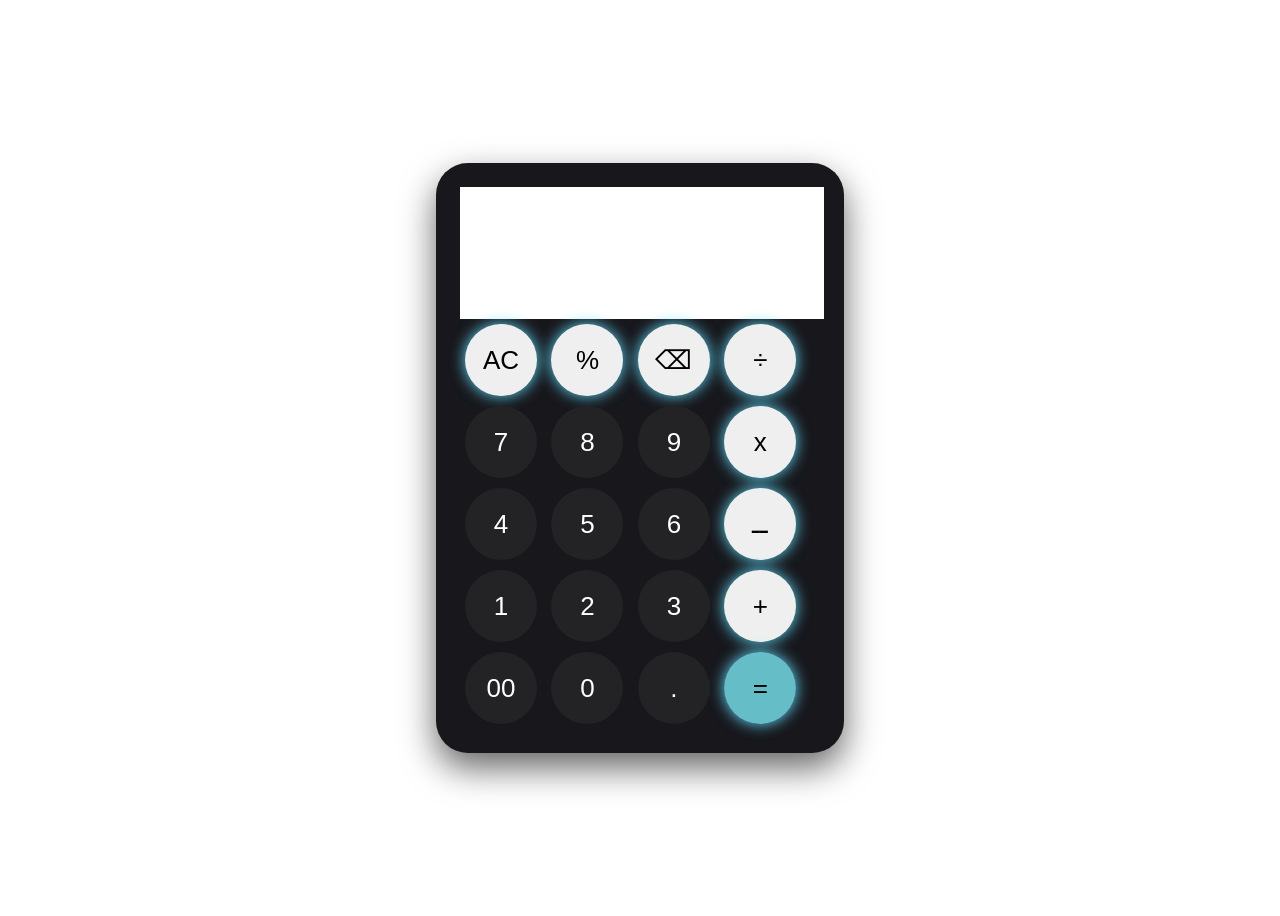
==== index.html @ 97338747 "t commit" ====
<!DOCTYPE html>
<html lang="en">

<head>
    <meta charset="UTF-8">
    <meta name="viewport" content="width=device-width, initial-scale=1.0">
    <title> phone calculator</title>
    <link rel="stylesheet" href="calc.css">
</head>

<body>
    <div id="main">
        <div id="calc">
            <form name="f" id="form">
                <input type="text" name="d" id="ipt">
                <br>
                <input type="button" class="act" value="AC" onclick="f.d.value=''">
                <input type="button" class="act" value="%" onclick="mod()">
                <input type="button" class="act" value="⌫" onclick="del()">
                <input type="button" class="act" value="÷" onclick="div()">
                <br>
                <input type="button" id="btn" value="7" onclick="f.d.value+=7">
                <input type="button" id="btn" value="8" onclick="f.d.value+=8">
                <input type="button" id="btn" value="9" onclick="f.d.value+=9">
                <input type="button" class="act" value="x" onclick="mul()">
                <br>
                <input type="button" id="btn" value="4" onclick="f.d.value+=4">
                <input type="button" id="btn" value="5" onclick="f.d.value+=5">
                <input type="button" id="btn" value="6" onclick="f.d.value+=6">
                <input type="button" class="act" value="ــ" onclick="sub()">
                <br>
                <input type="button" id="btn" value="1" onclick="f.d.value+=1">
                <input type="button" id="btn" value="2" onclick="f.d.value+=2">
                <input type="button" id="btn" value="3" onclick="f.d.value+=3">
                <input type="button" class="act" value="+" onclick="add()">
                <br>
                <input type="button" id="btn" value="00" onclick="f.d.value+='00'">
                <input type="button" id="btn" value="0" onclick="f.d.value+=0">
                <input type="button" id="btn" value="." onclick="dot()">
                <input type="button" class="act" value="=" onclick="f.d.value=eval(f.d.value)"
                    style="background-color: rgba(127, 244, 255, 0.752);">
            </form>
        </div>
    </div>
    <script src="./calc.js"></script>
</body>

</html>
---- calc.css ----
#main{
            color: #ffffff;
            font-family: 'Roboto', 'Segoe UI', Tahoma, Geneva, Verdana, sans-serif;
            display: flex;
            justify-content: center;
            align-items: center;
            height: 100vh;
            margin: 5px;
        }
        #calc {
            background-color: #17171c; /* الرمادي الغامق جداً لجسم التطبيق */
            width: 360px;
            padding: 24px;
            border-radius: 32px;
            box-shadow: 0 15px 35px rgba(0, 0, 0, 0.6);
            display: flex;
            flex-direction: column;
        }
        #btn {
            border: none;
            outline: none;
            margin: 5px;
            height: 72px;
            width: 72px;
            border-radius: 50%; /* لجعل الزر دائرياً تماماً */
            font-size: 26px;
            font-weight: 400;
            cursor: pointer;
            transition: background-color 0.1s ease, transform 0.05s ease;
            justify-content: center;
            align-items: center;
            user-select: none;
            background-color: #232325; /* رمادي كلاسيكي للأرقام */
            color: #ffffff;
        }
        .act{
            border: none;
            outline: none;
            height: 72px;
            width: 72px;
            box-shadow: 0px 0px 15px rgb(100, 222, 255);
            background-color: rgba(125, 205, 255, 0.441)rgba(130, 207, 255, 0.356);
            border-radius: 50%;
            margin: 5px;
            font-size: 26px;
            font-weight: 400;
        } 
        #btn:active {
            transform: scale(0.95);
            opacity: 0.85;
        }
        .act:active{
            transform: scale(0.95);
            opacity: 0.85;
        }

        #ipt {
            border: none;
            width: 100%;
            height: 130px;
            font-size: 80px;
        }
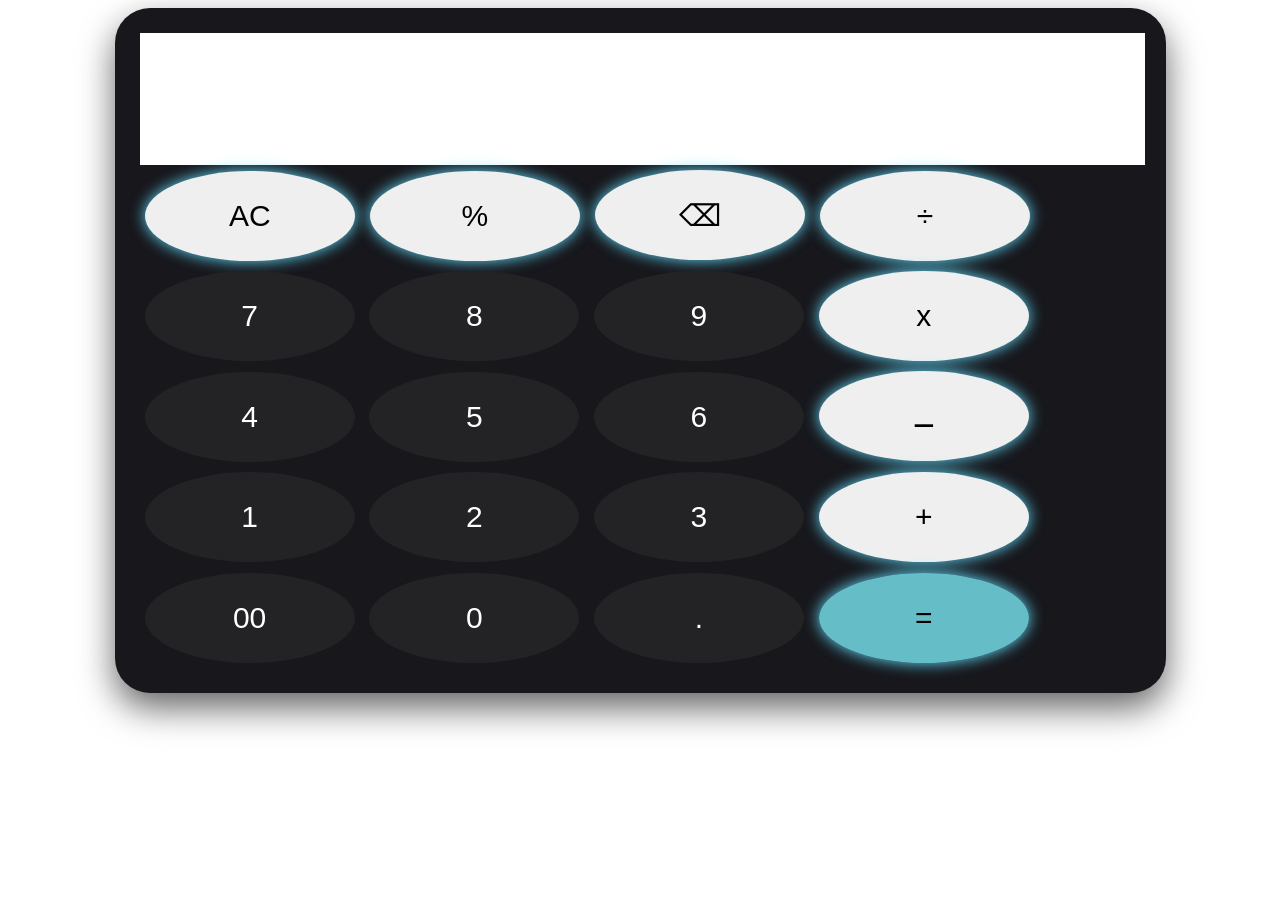
==== commit f33968ea: "tt" ====
--- a/index.html
+++ b/index.html
@@ -5,7 +5,7 @@
     <meta charset="UTF-8">
     <meta name="viewport" content="width=device-width, initial-scale=1.0">
     <title> phone calculator</title>
-    <link rel="stylesheet" href="calc.css">
+
 </head>
 
 <body>
@@ -14,35 +14,175 @@
             <form name="f" id="form">
                 <input type="text" name="d" id="ipt">
                 <br>
-                <input type="button" class="act" value="AC" onclick="f.d.value=''">
-                <input type="button" class="act" value="%" onclick="mod()">
-                <input type="button" class="act" value="⌫" onclick="del()">
-                <input type="button" class="act" value="÷" onclick="div()">
-                <br>
-                <input type="button" id="btn" value="7" onclick="f.d.value+=7">
-                <input type="button" id="btn" value="8" onclick="f.d.value+=8">
-                <input type="button" id="btn" value="9" onclick="f.d.value+=9">
-                <input type="button" class="act" value="x" onclick="mul()">
-                <br>
-                <input type="button" id="btn" value="4" onclick="f.d.value+=4">
-                <input type="button" id="btn" value="5" onclick="f.d.value+=5">
-                <input type="button" id="btn" value="6" onclick="f.d.value+=6">
-                <input type="button" class="act" value="ــ" onclick="sub()">
-                <br>
-                <input type="button" id="btn" value="1" onclick="f.d.value+=1">
-                <input type="button" id="btn" value="2" onclick="f.d.value+=2">
-                <input type="button" id="btn" value="3" onclick="f.d.value+=3">
-                <input type="button" class="act" value="+" onclick="add()">
-                <br>
-                <input type="button" id="btn" value="00" onclick="f.d.value+='00'">
-                <input type="button" id="btn" value="0" onclick="f.d.value+=0">
-                <input type="button" id="btn" value="." onclick="dot()">
-                <input type="button" class="act" value="=" onclick="f.d.value=eval(f.d.value)"
+                    <input type="button" class="act" value="AC" onclick="f.d.value=''">
+                    <input type="button" class="act" value="%" onclick="mod()">
+                    <input type="button" class="act" value="⌫" onclick="del()">
+                    <input type="button" class="act" value="÷" onclick="div()">
+                    <br>
+                    <input type="button" id="btn" value="7" onclick="f.d.value+=7">
+                    <input type="button" id="btn" value="8" onclick="f.d.value+=8">
+                    <input type="button" id="btn" value="9" onclick="f.d.value+=9">
+                    <input type="button" class="act" value="x" onclick="mul()">
+                    <br>
+                    <input type="button" id="btn" value="4" onclick="f.d.value+=4">
+                    <input type="button" id="btn" value="5" onclick="f.d.value+=5">
+                    <input type="button" id="btn" value="6" onclick="f.d.value+=6">
+                    <input type="button" class="act" value="ــ" onclick="sub()">
+                    <br>
+                    <input type="button" id="btn" value="1" onclick="f.d.value+=1">
+                    <input type="button" id="btn" value="2" onclick="f.d.value+=2">
+                    <input type="button" id="btn" value="3" onclick="f.d.value+=3">
+                    <input type="button" class="act" value="+" onclick="add()">
+                    <br>
+                    <input type="button" id="btn" value="00" onclick="f.d.value+='00'">
+                    <input type="button" id="btn" value="0" onclick="f.d.value+=0">
+                    <input type="button" id="btn" value="." onclick="dot()">
+                    <input type="button" class="act" value="=" onclick="f.d.value=eval(f.d.value)"
                     style="background-color: rgba(127, 244, 255, 0.752);">
-            </form>
+                </form>
         </div>
     </div>
-    <script src="./calc.js"></script>
+    <style>
+        #main {
+        width: 100%;
+            color: #ffffff;
+            font-family: 'Roboto', 'Segoe UI', Tahoma, Geneva, Verdana, sans-serif;
+            display: flex;
+            justify-content: center;
+            align-items: center;
+        }
+
+        #calc {
+            background-color: #17171c;
+            padding: 25px;
+            border-radius: 35px;
+            box-shadow: 0 15px 35px rgba(0, 0, 0, 0.6);
+            display: flex;
+            flex-direction: column;
+        }
+
+        #btn {
+            border: none;
+            outline: none;
+            margin: 5px;
+            height: 10vh;
+            width: 21%;
+            border-radius: 50%;
+            font-size: 30px;
+            font-weight: 400;
+            cursor: pointer;
+            transition: background-color 0.1s ease, transform 0.05s ease;
+            justify-content: center;
+            align-items: center;
+            user-select: none;
+            background-color: #232325;
+            color: #ffffff;
+        }
+
+        .act {
+            border: none;
+            outline: none;
+            height: 10vh;
+            width: 21%;
+            box-shadow: 0px 0px 15px rgb(100, 222, 255);
+            background-color: rgba(125, 205, 255, 0.441)rgba(130, 207, 255, 0.356);
+            border-radius: 50%;
+            margin: 5.2px;
+            font-size: 30px;
+            font-weight: 400;
+        }
+
+        #btn:active {
+            transform: scale(0.95);
+            opacity: 0.85;
+        }
+
+        .act:active {
+            transform: scale(0.95);
+            opacity: 0.85;
+        }
+
+        #ipt {
+            border: none;
+            width: 100%;
+            height: 130px;
+            font-size: 80px;
+        }
+    </style>
+    <script>
+        function add() {
+            let act = 0, b = 0
+            act = f.d.value
+            b = act.charAt(act.length - 1)
+            if (b == '+' || b == '-' || b == '/' || b == '*' || b == '%' || b == '.') {
+                f.d.value = act.substring(0, act.length - 1)
+                f.d.value += '+'
+            } else {
+                f.d.value += '+'
+            }
+        }
+        function dot() {
+            let act = 0, b = 0
+            act = f.d.value
+            b = act.charAt(act.length - 1)
+            if (b == '+' || b == '-' || b == '/' || b == '*' || b == '%' || b == '.') {
+                f.d.value = act.substring(0, act.length - 1)
+                f.d.value += '.'
+            } else {
+                f.d.value += '.'
+            }
+        }
+        function mod() {
+            let act = 0, b = 0
+            act = f.d.value
+            b = act.charAt(act.length - 1)
+            if (b == '+' || b == '-' || b == '/' || b == '*' || b == '%' || b == '.') {
+                f.d.value = act.substring(0, act.length - 1)
+                f.d.value += '%'
+            } else {
+                f.d.value += '%'
+            }
+        }
+        function sub() {
+            let act = 0, b = 0
+            act = f.d.value
+            b = act.charAt(act.length - 1)
+            if (b == '+' || b == '-' || b == '/' || b == '*') {
+                f.d.value = act.substring(0, act.length - 1)
+                f.d.value += '-'
+            } else {
+                f.d.value += '-'
+            }
+        }
+        function div() {
+            let act = 0, b = 0
+            act = f.d.value
+            b = act.charAt(act.length - 1)
+
+            if (b == '+' || b == '-' || b == '/' || b == '*') {
+                f.d.value = act.substring(0, act.length - 1)
+                f.d.value += '/'
+            } else {
+                f.d.value += '/'
+            }
+        }
+        function mul() {
+            let act = 0, b = 0
+            act = f.d.value
+            b = act.charAt(act.length - 1)
+            if (b == '+' || b == '-' || b == '/' || b == '*') {
+                f.d.value = act.substring(0, act.length - 1)
+                f.d.value += '*'
+            } else {
+                f.d.value += '*'
+            }
+        }
+        function del() {
+            let del = f.d.value
+            del = del.slice(0, -1);
+            f.d.value = del
+        }
+    </script>
 </body>
 
 </html>
